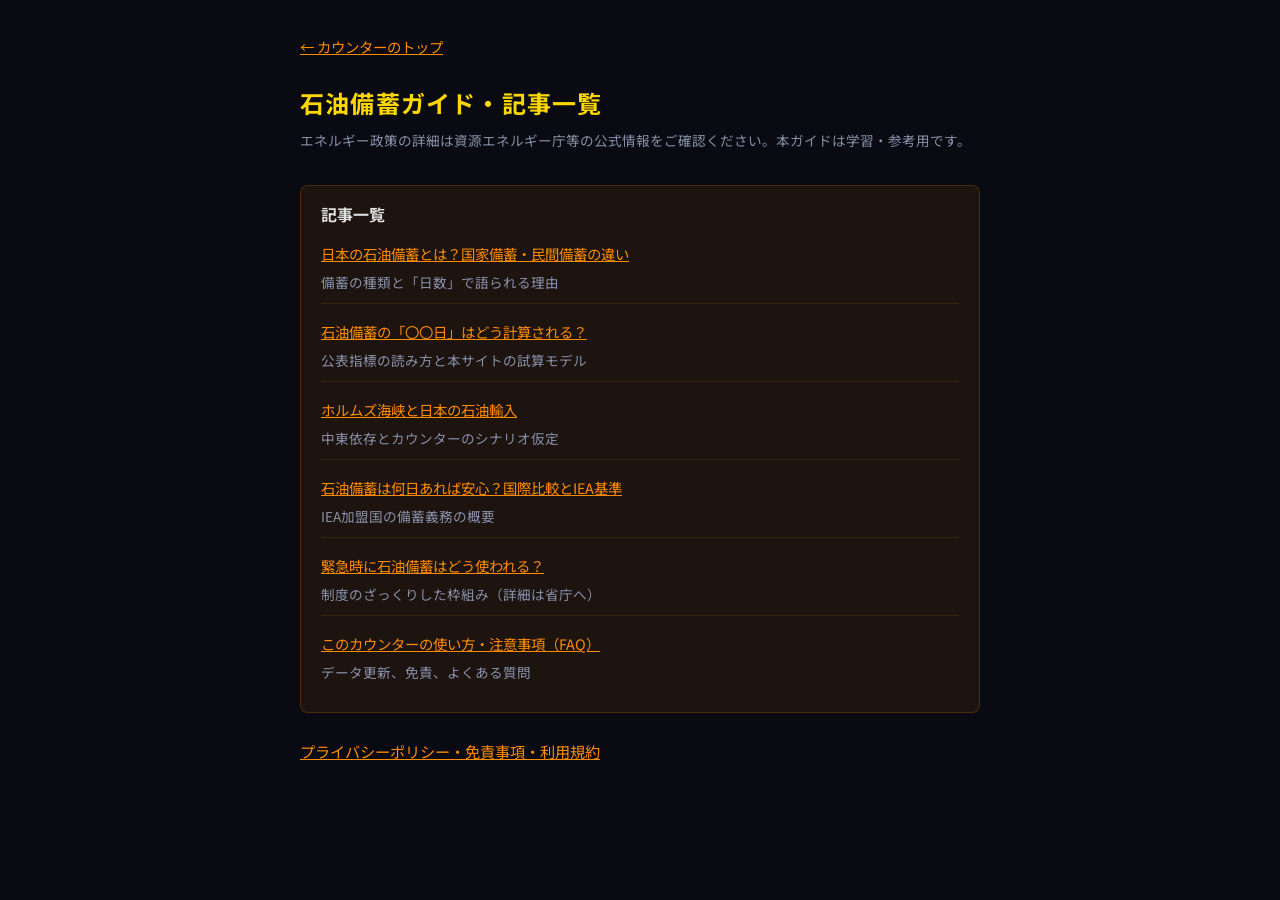
==== guide/index.html @ 09115425 "各記事作成" ====
<!DOCTYPE html>
<html lang="ja">
<head>
<meta charset="UTF-8">
<meta name="viewport" content="width=device-width, initial-scale=1.0">
<title>石油備蓄ガイド・記事一覧 | 日本石油備蓄枯渇カウンター</title>
<meta name="description" content="日本の石油備蓄の基礎知識、備蓄日数の意味、ホルムズ海峡と輸入、国際比較、緊急時の備蓄、FAQ。非公式カウンター付きサイトの読み物です。">
<link rel="canonical" href="https://gontarobee.github.io/oil/guide/">
<meta property="og:type" content="website">
<meta property="og:url" content="https://gontarobee.github.io/oil/guide/">
<meta property="og:title" content="石油備蓄ガイド・記事一覧">
<meta property="og:description" content="石油備蓄の基礎から試算の注意点まで。公式データへのリンク付き。">
<meta property="og:locale" content="ja_JP">
<meta name="twitter:card" content="summary">
<link rel="stylesheet" href="../styles.css">
</head>
<body>
<div class="stars"></div>
<div class="stars2"></div>
<div class="stars3"></div>

<div class="legal-page">
  <p class="legal-back"><a href="../index.html">← カウンターのトップ</a></p>

  <h1>石油備蓄ガイド・記事一覧</h1>
  <p class="updated">エネルギー政策の詳細は資源エネルギー庁等の公式情報をご確認ください。本ガイドは学習・参考用です。</p>

  <div class="toc">
    <strong>記事一覧</strong>
    <ul class="guide-article-list">
      <li><a href="oil-reserve-basics.html">日本の石油備蓄とは？国家備蓄・民間備蓄の違い</a><br><span class="guide-list-desc">備蓄の種類と「日数」で語られる理由</span></li>
      <li><a href="how-days-calculated.html">石油備蓄の「〇〇日」はどう計算される？</a><br><span class="guide-list-desc">公表指標の読み方と本サイトの試算モデル</span></li>
      <li><a href="hormuz-japan-imports.html">ホルムズ海峡と日本の石油輸入</a><br><span class="guide-list-desc">中東依存とカウンターのシナリオ仮定</span></li>
      <li><a href="international-comparison.html">石油備蓄は何日あれば安心？国際比較とIEA基準</a><br><span class="guide-list-desc">IEA加盟国の備蓄義務の概要</span></li>
      <li><a href="emergency-release-overview.html">緊急時に石油備蓄はどう使われる？</a><br><span class="guide-list-desc">制度のざっくりした枠組み（詳細は省庁へ）</span></li>
      <li><a href="faq.html">このカウンターの使い方・注意事項（FAQ）</a><br><span class="guide-list-desc">データ更新、免責、よくある質問</span></li>
    </ul>
  </div>

  <p><a href="../privacy-policy.html">プライバシーポリシー・免責事項・利用規約</a></p>
</div>

<script src="../analytics.js"></script>
</body>
</html>
---- styles.css ----
@import url('https://fonts.googleapis.com/css2?family=Noto+Sans+JP:wght@400;700;900&family=Orbitron:wght@400;700;900&display=swap');

* { margin: 0; padding: 0; box-sizing: border-box; }

:root {
  --red: #ff2020;
  --amber: #ff8c00;
  --gold: #ffd700;
  --dark: #0a0a12;
  --panel-bg: rgba(20, 20, 40, 0.85);
}

body {
  background: var(--dark);
  color: #e0e0e0;
  font-family: 'Noto Sans JP', sans-serif;
  overflow-x: hidden;
  min-height: 100vh;
}

/* ── Star field ── */
.stars, .stars2, .stars3 {
  position: fixed; top: 0; left: 0;
  width: 100%; height: 100%;
  pointer-events: none;
  z-index: 0;
}
.stars  { background: transparent; }
.stars::after, .stars2::after, .stars3::after {
  content: '';
  position: absolute;
  top: -100%; left: 0;
  width: 100%; height: 200%;
  animation: starsMove linear infinite;
}
.stars::after {
  width: 1px; height: 1px;
  box-shadow:
    50px 30px #fff, 150px 80px #fff, 300px 50px #fff, 450px 120px #fff,
    600px 40px #fff, 80px 200px #fff, 200px 300px #fff, 400px 250px #fff,
    550px 350px #fff, 700px 180px #fff, 100px 450px #fff, 350px 500px #fff,
    500px 420px #fff, 650px 550px #fff, 750px 300px #fff, 50px 600px #fff,
    250px 650px #fff, 450px 600px #fff, 180px 150px #fff, 520px 480px #fff,
    670px 100px #fff, 320px 380px #fff, 90px 520px #fff, 780px 450px #fff,
    420px 70px #fff, 160px 700px #fff, 580px 200px #fff, 30px 350px #fff,
    700px 620px #fff, 380px 150px #fff, 220px 480px #fff, 610px 310px #fff;
  animation-duration: 80s;
}
.stars2::after {
  width: 2px; height: 2px;
  box-shadow:
    120px 50px rgba(255,255,255,0.8), 340px 180px rgba(255,255,255,0.8),
    560px 90px rgba(255,255,255,0.8), 200px 400px rgba(255,255,255,0.8),
    480px 300px rgba(255,255,255,0.8), 680px 500px rgba(255,255,255,0.8),
    80px 350px rgba(255,255,255,0.8), 400px 450px rgba(255,255,255,0.8),
    260px 550px rgba(255,255,255,0.8), 600px 650px rgba(255,255,255,0.8),
    720px 200px rgba(255,255,255,0.8), 160px 100px rgba(255,255,255,0.8),
    500px 550px rgba(255,255,255,0.8), 350px 650px rgba(255,255,255,0.8);
  animation-duration: 120s;
}
.stars3::after {
  width: 3px; height: 3px;
  box-shadow:
    250px 100px rgba(255,200,100,0.6), 500px 350px rgba(255,200,100,0.6),
    100px 500px rgba(255,200,100,0.6), 650px 250px rgba(255,200,100,0.6),
    400px 600px rgba(255,200,100,0.6), 750px 450px rgba(255,200,100,0.6);
  animation-duration: 160s;
}
@keyframes starsMove {
  from { transform: translateY(0); }
  to   { transform: translateY(50%); }
}

/* ── Layout ── */
.container {
  position: relative;
  z-index: 1;
  max-width: 960px;
  margin: 0 auto;
  padding: 40px 20px 60px;
}

/* ── Narration ── */
.narration {
  text-align: center;
  margin-bottom: 40px;
  animation: fadeInUp 2s ease-out;
}
.narration .era {
  font-size: 1.1rem;
  color: var(--gold);
  letter-spacing: 0.5em;
  margin-bottom: 12px;
}
.narration p {
  font-size: 1.05rem;
  line-height: 2;
  color: #b0b8cc;
  letter-spacing: 0.15em;
}

/* ── Main countdown ── */
.countdown-section {
  text-align: center;
  margin-bottom: 48px;
  animation: fadeInUp 2.5s ease-out;
}
.countdown-label {
  font-size: 1.6rem;
  font-weight: 700;
  color: #c0c8dd;
  letter-spacing: 0.3em;
  margin-bottom: 8px;
}
.countdown-label .highlight {
  color: var(--red);
  text-shadow: 0 0 20px rgba(255, 32, 32, 0.6);
}
.countdown-display {
  display: flex;
  flex-direction: column;
  align-items: center;
  margin: 16px 0;
}
.countdown-days-row {
  display: flex;
  align-items: baseline;
  justify-content: center;
  gap: 8px;
}
.countdown-time-row {
  display: flex;
  align-items: center;
  justify-content: center;
  gap: 4px;
  margin-top: 8px;
}
.countdown-number {
  font-family: 'Orbitron', monospace;
  font-weight: 900;
  color: var(--red);
  text-shadow:
    0 0 30px rgba(255, 32, 32, 0.7),
    0 0 60px rgba(255, 32, 32, 0.3);
  line-height: 1;
  text-align: center;
}
.countdown-number.days {
  font-size: 8rem;
}
.countdown-number.time {
  font-size: 3rem;
  min-width: 2ch;
}
.countdown-unit {
  font-size: 1rem;
  color: var(--amber);
  letter-spacing: 0.2em;
}
.days-unit {
  font-size: 2rem;
  letter-spacing: 0.1em;
}
.countdown-separator {
  font-family: 'Orbitron', monospace;
  font-size: 2.5rem;
  color: var(--amber);
  padding: 0 2px;
  animation: blink 1s infinite;
}

.depletion-date {
  font-size: 1.15rem;
  color: var(--amber);
  margin-top: 8px;
  letter-spacing: 0.15em;
}

@keyframes blink {
  0%, 100% { opacity: 1; }
  50% { opacity: 0.2; }
}

/* ── Oil gauge ── */
.gauge-section {
  margin-bottom: 48px;
  animation: fadeInUp 3s ease-out;
}
.gauge-container {
  background: var(--panel-bg);
  border: 1px solid rgba(255, 140, 0, 0.3);
  border-radius: 12px;
  padding: 24px;
}
.gauge-title {
  text-align: center;
  font-size: 1rem;
  color: var(--gold);
  letter-spacing: 0.2em;
  margin-bottom: 16px;
}
.gauge-bar-wrapper {
  position: relative;
  height: 48px;
  background: rgba(0, 0, 0, 0.5);
  border-radius: 8px;
  overflow: hidden;
  border: 1px solid rgba(255, 140, 0, 0.2);
}
.gauge-bar {
  height: 100%;
  border-radius: 8px;
  transition: width 1s ease-out;
  position: relative;
  overflow: hidden;
}
.gauge-bar::after {
  content: '';
  position: absolute;
  top: 0; left: -100%;
  width: 200%; height: 100%;
  background: linear-gradient(
    90deg,
    transparent 0%,
    rgba(255, 255, 255, 0.08) 50%,
    transparent 100%
  );
  animation: shimmer 3s infinite;
}
@keyframes shimmer {
  from { transform: translateX(0); }
  to   { transform: translateX(50%); }
}
.gauge-labels {
  display: flex;
  justify-content: space-between;
  margin-top: 8px;
  font-size: 0.85rem;
  color: #8890a8;
}
.gauge-percent {
  position: absolute;
  right: 12px;
  top: 50%;
  transform: translateY(-50%);
  font-family: 'Orbitron', monospace;
  font-size: 1.1rem;
  font-weight: 700;
  color: #fff;
  text-shadow: 0 1px 4px rgba(0,0,0,0.8);
  z-index: 2;
}

/* ── Data cards ── */
.data-grid {
  display: grid;
  grid-template-columns: repeat(auto-fit, minmax(200px, 1fr));
  gap: 16px;
  margin-bottom: 48px;
  animation: fadeInUp 3.5s ease-out;
}
.data-card {
  background: var(--panel-bg);
  border: 1px solid rgba(255, 140, 0, 0.2);
  border-radius: 12px;
  padding: 20px;
  text-align: center;
  transition: border-color 0.3s, transform 0.3s;
}
.data-card:hover {
  border-color: var(--amber);
  transform: translateY(-2px);
}
.data-card .card-value {
  font-family: 'Orbitron', monospace;
  font-size: 2.2rem;
  font-weight: 700;
  color: var(--amber);
  text-shadow: 0 0 15px rgba(255, 140, 0, 0.4);
}
.data-card .card-unit {
  font-size: 1rem;
  color: var(--amber);
}
.data-card .card-label {
  font-size: 0.85rem;
  color: #8890a8;
  margin-top: 6px;
  letter-spacing: 0.1em;
}

/* ── Controls ── */
.controls-section {
  background: var(--panel-bg);
  border: 1px solid rgba(255, 140, 0, 0.2);
  border-radius: 12px;
  padding: 28px;
  margin-bottom: 48px;
  animation: fadeInUp 4s ease-out;
}
.controls-title {
  text-align: center;
  font-size: 1.1rem;
  color: var(--gold);
  letter-spacing: 0.2em;
  margin-bottom: 20px;
}
.scenario-buttons {
  display: flex;
  gap: 12px;
  flex-wrap: wrap;
  justify-content: center;
  margin-bottom: 20px;
}
.scenario-btn {
  background: rgba(255, 140, 0, 0.08);
  border: 1px solid rgba(255, 140, 0, 0.3);
  color: var(--gold);
  padding: 16px 20px;
  border-radius: 10px;
  cursor: pointer;
  font-family: 'Noto Sans JP', sans-serif;
  font-size: 0.95rem;
  letter-spacing: 0.05em;
  transition: all 0.3s;
  text-align: left;
  flex: 1;
  min-width: 250px;
}
.scenario-btn:hover {
  background: rgba(255, 140, 0, 0.15);
  border-color: rgba(255, 140, 0, 0.5);
}
.scenario-btn.active {
  background: rgba(255, 140, 0, 0.25);
  border-color: var(--amber);
  box-shadow: 0 0 20px rgba(255, 140, 0, 0.25);
}
.scenario-btn .btn-title {
  font-size: 1.05rem;
  font-weight: 700;
  display: block;
  margin-bottom: 6px;
}
.scenario-btn .btn-desc {
  font-size: 0.8rem;
  color: #8890a8;
  display: block;
  line-height: 1.5;
}
.scenario-btn.active .btn-desc {
  color: #b0b8cc;
}
.scenario-result {
  text-align: center;
  margin-top: 20px;
  padding: 16px;
  background: rgba(0, 0, 0, 0.3);
  border-radius: 8px;
  border: 1px solid rgba(255, 140, 0, 0.15);
}
.scenario-result .result-text {
  font-size: 0.95rem;
  color: #b0b8cc;
  line-height: 1.8;
}
.scenario-result .result-text strong {
  color: var(--amber);
  font-family: 'Orbitron', monospace;
  font-size: 1.1rem;
}

/* ── Source ── */
.source {
  text-align: center;
  font-size: 0.8rem;
  color: #555;
  line-height: 1.8;
  animation: fadeInUp 4.5s ease-out;
}
.source a {
  color: #667;
  text-decoration: none;
}
.source a:hover {
  color: var(--amber);
}

/* ── Warning pulse ── */
.warning-pulse {
  animation: pulse 2s ease-in-out infinite;
}
@keyframes pulse {
  0%, 100% { opacity: 1; }
  50% { opacity: 0.6; }
}

@keyframes fadeInUp {
  from { opacity: 0; transform: translateY(30px); }
  to   { opacity: 1; transform: translateY(0); }
}

/* ── Responsive ── */
@media (max-width: 640px) {
  .countdown-number.days { font-size: 5rem; }
  .countdown-number.time { font-size: 2rem; }
  .countdown-separator { font-size: 1.8rem; }
  .days-unit { font-size: 1.5rem; }
  .countdown-label { font-size: 1.2rem; }
  .data-card .card-value { font-size: 1.7rem; }
  .scenario-btn { min-width: 100%; }
}

/* ── Danger level colors ── */
.danger-high .countdown-number {
  color: var(--red);
  text-shadow: 0 0 30px rgba(255,32,32,0.7), 0 0 60px rgba(255,32,32,0.3);
}
.danger-mid .countdown-number {
  color: var(--amber);
  text-shadow: 0 0 30px rgba(255,140,0,0.7), 0 0 60px rgba(255,140,0,0.3);
}
.danger-low .countdown-number {
  color: var(--gold);
  text-shadow: 0 0 30px rgba(255,215,0,0.5);
}

/* ── Legal / privacy-policy.html ── */
.legal-page {
  max-width: 720px;
  margin: 0 auto;
  padding: 2rem 1.25rem 4rem;
  position: relative;
  z-index: 1;
}
.legal-page h1 {
  font-size: 1.5rem;
  margin-bottom: 0.5rem;
  color: var(--gold);
  letter-spacing: 0.05em;
}
.legal-page .updated {
  font-size: 0.85rem;
  color: #8890a8;
  margin-bottom: 2rem;
}
.legal-page h2 {
  font-size: 1.15rem;
  margin: 2.5rem 0 0.75rem;
  color: var(--amber);
  border-bottom: 1px solid rgba(255, 140, 0, 0.3);
  padding-bottom: 0.4rem;
  letter-spacing: 0.05em;
}
.legal-page h3 {
  font-size: 1rem;
  margin: 1.5rem 0 0.5rem;
  color: #c0c8dd;
}
.legal-page p,
.legal-page li {
  font-size: 0.95rem;
  line-height: 1.85;
  color: #b0b8cc;
}
.legal-page ul,
.legal-page ol {
  margin: 0.5rem 0 0.5rem 1.25rem;
}
.legal-page .note {
  font-size: 0.88rem;
  color: #8890a8;
  margin-top: 0.5rem;
}
.legal-page a {
  color: #ff8c00;
}
.legal-page a:hover {
  text-decoration: underline;
}
.legal-back {
  margin-bottom: 1.5rem;
}
.legal-back a {
  font-size: 0.9rem;
}
.legal-page .toc {
  background: rgba(255, 140, 0, 0.08);
  border: 1px solid rgba(255, 140, 0, 0.2);
  border-radius: 8px;
  padding: 1rem 1.25rem;
  margin: 1.5rem 0;
}
.legal-page .toc ul {
  list-style: none;
  margin: 0;
  padding: 0;
}
.legal-page .toc li {
  margin: 0.3rem 0;
}
.legal-page .toc a {
  font-size: 0.9rem;
}
.legal-page .important {
  background: rgba(255, 32, 32, 0.08);
  border-left: 3px solid rgba(255, 32, 32, 0.5);
  padding: 0.75rem 1rem;
  margin: 1rem 0;
  border-radius: 0 6px 6px 0;
}
.legal-page .important p {
  color: #cc9999;
}

/* ── Guide hub / article list ── */
.legal-page .guide-article-list {
  list-style: none;
  margin: 0.75rem 0 0;
  padding: 0;
}
.legal-page .guide-article-list li {
  margin: 0.85rem 0;
  padding-bottom: 0.65rem;
  border-bottom: 1px solid rgba(255, 140, 0, 0.12);
}
.legal-page .guide-article-list li:last-child {
  border-bottom: none;
  padding-bottom: 0;
}
.legal-page .guide-list-desc {
  display: block;
  font-size: 0.85rem;
  color: #8890a8;
  margin-top: 0.25rem;
  line-height: 1.5;
}
.legal-page .guide-related {
  margin-top: 2.5rem;
}
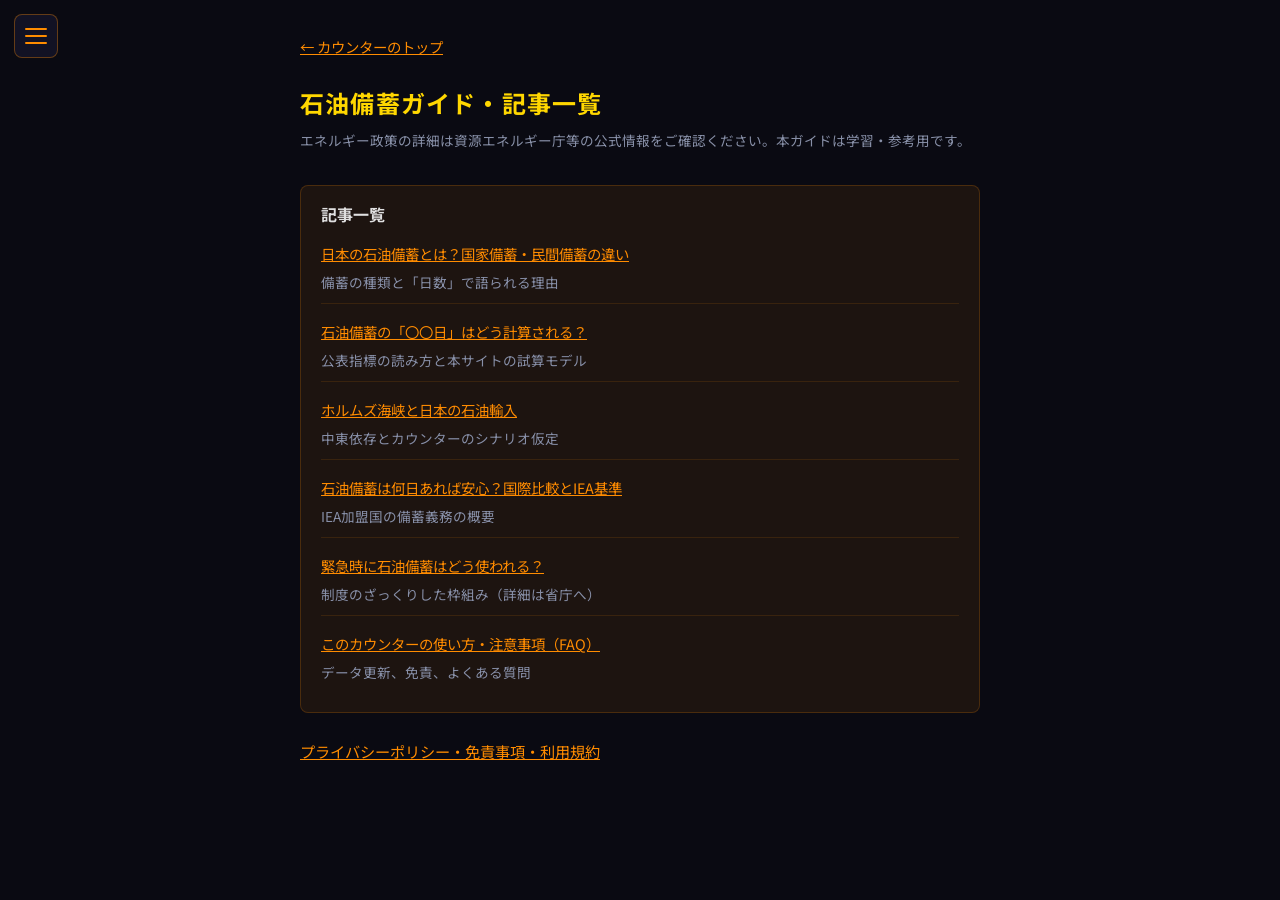
==== commit 1dbc6011: "ハンバーガーの設置" ====
--- a/guide/index.html
+++ b/guide/index.html
@@ -40,6 +40,7 @@
   <p><a href="../privacy-policy.html">プライバシーポリシー・免責事項・利用規約</a></p>
 </div>
 
+<script src="../nav.js"></script>
 <script src="../analytics.js"></script>
 </body>
 </html>
--- a/styles.css
+++ b/styles.css
@@ -425,6 +425,97 @@
   text-shadow: 0 0 30px rgba(255,215,0,0.5);
 }
 
+/* ── Hamburger nav ── */
+.hamburger-nav { position: fixed; top: 0; left: 0; z-index: 9999; }
+
+.hamburger-btn {
+  position: fixed; top: 14px; left: 14px; z-index: 10001;
+  width: 44px; height: 44px;
+  background: rgba(20, 20, 40, 0.85);
+  border: 1px solid rgba(255, 140, 0, 0.35);
+  border-radius: 8px;
+  cursor: pointer;
+  display: flex; flex-direction: column;
+  align-items: center; justify-content: center; gap: 5px;
+  padding: 0;
+  -webkit-tap-highlight-color: transparent;
+}
+.hamburger-btn span {
+  display: block; width: 22px; height: 2px;
+  background: var(--amber);
+  border-radius: 2px;
+  transition: transform 0.3s, opacity 0.3s;
+}
+.hamburger-nav.open .hamburger-btn span:nth-child(1) {
+  transform: translateY(7px) rotate(45deg);
+}
+.hamburger-nav.open .hamburger-btn span:nth-child(2) { opacity: 0; }
+.hamburger-nav.open .hamburger-btn span:nth-child(3) {
+  transform: translateY(-7px) rotate(-45deg);
+}
+
+.hamburger-overlay {
+  position: fixed; inset: 0;
+  background: rgba(0, 0, 0, 0.55);
+  opacity: 0; visibility: hidden;
+  transition: opacity 0.3s, visibility 0.3s;
+  z-index: 9999;
+}
+.hamburger-nav.open .hamburger-overlay {
+  opacity: 1; visibility: visible;
+}
+
+.hamburger-drawer {
+  position: fixed; top: 0; left: 0;
+  width: min(280px, 80vw); height: 100dvh;
+  background: #12121e;
+  border-right: 1px solid rgba(255, 140, 0, 0.25);
+  transform: translateX(-100%);
+  transition: transform 0.3s ease;
+  z-index: 10000;
+  overflow-y: auto;
+  -webkit-overflow-scrolling: touch;
+  padding: 70px 0 2rem;
+}
+.hamburger-nav.open .hamburger-drawer {
+  transform: translateX(0);
+}
+
+.drawer-header {
+  padding: 0 1.25rem 0.75rem;
+  font-size: 0.8rem;
+  color: #8890a8;
+  letter-spacing: 0.08em;
+  text-transform: uppercase;
+}
+.hamburger-drawer ul {
+  list-style: none; margin: 0; padding: 0;
+}
+.hamburger-drawer li a {
+  display: block;
+  padding: 0.7rem 1.25rem;
+  color: #d0d4e0;
+  text-decoration: none;
+  font-size: 0.92rem;
+  border-left: 3px solid transparent;
+  transition: background 0.15s, border-color 0.15s;
+}
+.hamburger-drawer li a:hover,
+.hamburger-drawer li a:focus-visible {
+  background: rgba(255, 140, 0, 0.1);
+  border-left-color: var(--amber);
+  color: #fff;
+}
+.drawer-divider {
+  padding: 1rem 1.25rem 0.4rem;
+  font-size: 0.75rem;
+  color: #6a708a;
+  letter-spacing: 0.06em;
+  text-transform: uppercase;
+  border-top: 1px solid rgba(255,255,255,0.06);
+  margin-top: 0.3rem;
+}
+
 /* ── Legal / privacy-policy.html ── */
 .legal-page {
   max-width: 720px;
